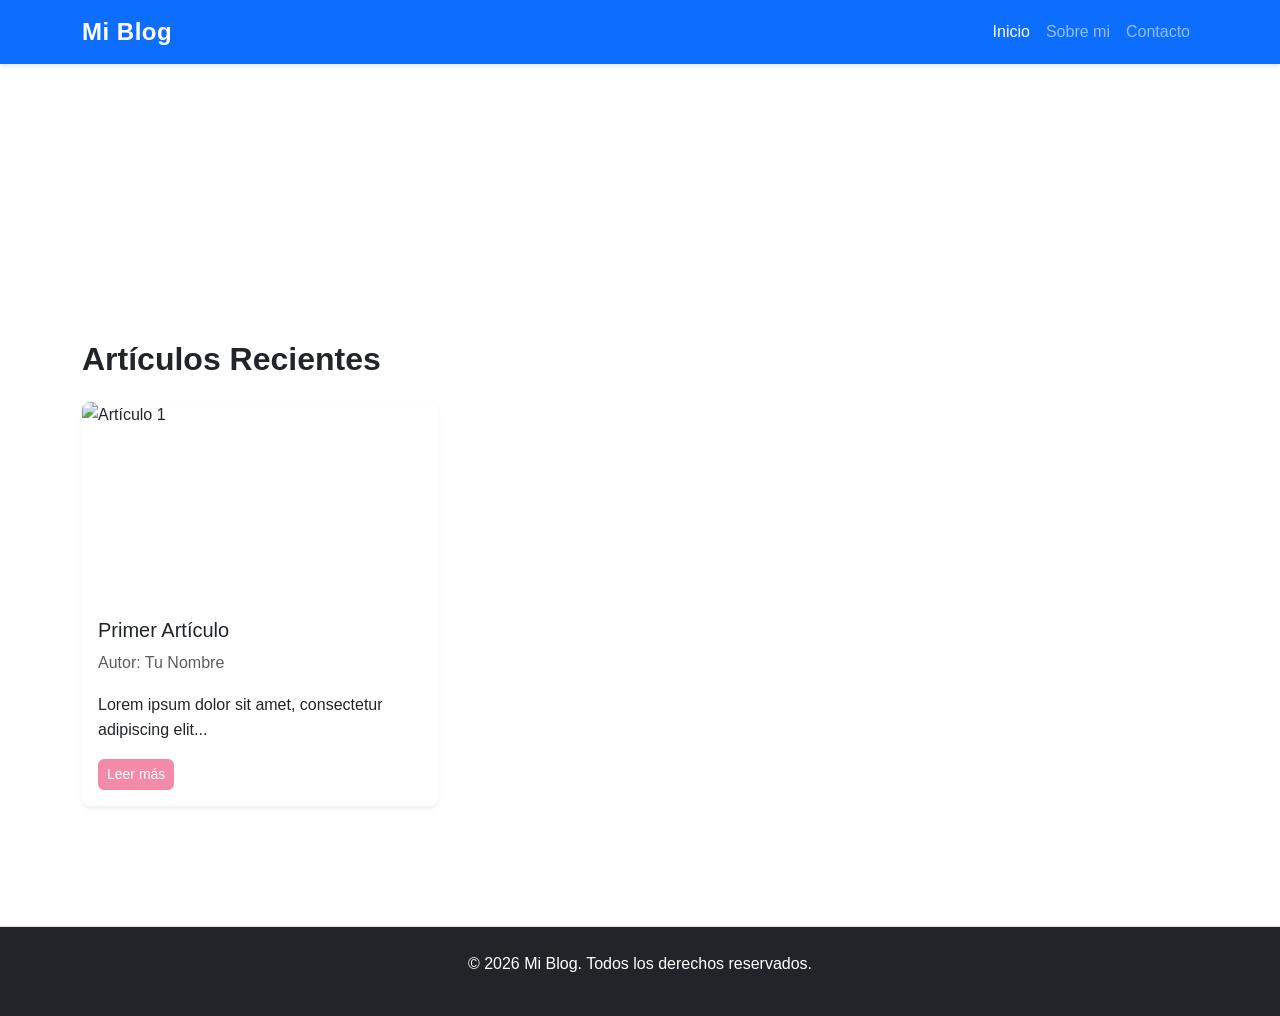
==== index.html @ 9a09533c "Agregado navbar con links activos" ====
<!DOCTYPE html>
<html lang="es">

<head>
    <meta charset="UTF-8">
    <meta name="viewport" content="width=device-width, initial-scale=1.0">
    <title>Mi Blog Personal</title>
    <!-- Bootstrap 5 CDN -->
    <link href="https://cdn.jsdelivr.net/npm/bootstrap@5.3.0/dist/css/bootstrap.min.css" rel="stylesheet">
    <!-- CSS personalizado -->
    <link rel="stylesheet" href="assets/styles.css">
</head>

<body>
    <!-- Navbar (COMPLETAR: agregar logo, links activos, menú colapsable) -->
    <nav class="navbar navbar-expand-md navbar-dark bg-primary sticky-top">
        <div class="container">
            <a class="navbar-brand fw-bold" href="index.html">Mi Blog</a>
            <!-- TODO: agregar toggler y nav-items -->
            <button class="navbar-toggler" type="button" data-bs-toggle="collapse" data-bs-target="#mainNavbar"
                aria-controls="mainNavbar" aria-expanded="false" aria-label="Toggle navigation">
                <span class="navbar-toggler-icon"></span>
            </button>

            <div class="collapse navbar-collapse" id="mainNavbar">
                <ul class="navbar-nav ms-auto">
                    <li class="nav-item">
                        <a class="nav-link active" aria-current="page" href="index.html">Inicio</a>
                    </li>
                    <li class="nav-item">
                        <a class="nav-link" href="about.html">Sobre mi</a>
                    </li>
                    <li class="nav-item">
                        <a class="nav-link" href="contact.html">Contacto</a>
                    </li>
                </ul>
            </div>
    </nav>

    <!-- Hero section -->
    <header class="bg-gradient text-white py-5">
        <div class="container text-center">
            <h1 class="display-4">Bienvenido a Mi Blog</h1>
            <p class="lead">Historias, tecnología y reflexiones</p>
        </div>
    </header>

    <!-- Main: listado de artículos -->
    <main class="py-5">
        <div class="container">
            <h2 class="mb-4">Artículos Recientes</h2>

            <!-- Grid de tarjetas (COMPLETAR: 3+ artículos) -->
            <div class="row">
                <div class="col-md-4 mb-4">
                    <div class="card h-100 shadow-sm">
                        <img src="assets/images/article-1.jpg" class="card-img-top" alt="Artículo 1">
                        <div class="card-body">
                            <h5 class="card-title">Primer Artículo</h5>
                            <p class="card-text text-muted">Autor: Tu Nombre</p>
                            <p class="card-text">Lorem ipsum dolor sit amet, consectetur adipiscing elit...</p>
                            <a href="#" class="btn btn-primary btn-sm">Leer más</a>
                        </div>
                    </div>
                </div>
                <!-- TODO: agregar 2 más -->
            </div>
        </div>
    </main>

    <!-- Footer -->
    <footer class="bg-dark text-white py-4 mt-5">
        <div class="container text-center">
            <p>&copy; 2026 Mi Blog. Todos los derechos reservados.</p>
            <!-- TODO: agregar redes sociales -->
        </div>
    </footer>

    <!-- Bootstrap JS -->
    <script src="https://cdn.jsdelivr.net/npm/bootstrap@5.3.0/dist/js/bootstrap.bundle.min.js"></script>
</body>

</html>
---- assets/styles.css ----
/* ===== Variables CSS ===== */
:root {
    --primary-color: #f38ba8;
    --text-color: #212529;
    --light-bg: #f8f9fa;
    --border-color: #dee2e6;
}

/* ===== Reset y base ===== */
* {
    margin: 0;
    padding: 0;
    box-sizing: border-box;
}

html {
    scroll-behavior: smooth;
}

body {
    font-family: Roboto, sans-serif;
    line-height: 1.6;
    color: var(--text-color);
}

/* ===== Tipografía ===== */
h1, h2, h3 {
    font-weight: 600;
    margin-bottom: 1rem;
}

a {
    text-decoration: none;
    transition: all 0.3s ease;
}

/* ===== Navbar ===== */
.navbar {
    box-shadow: 0 2px 4px rgb(0 0 0 / 10%);
}

.navbar-brand {
    font-size: 1.5rem;
    letter-spacing: 0.5px;
}

.navbar-brand:hover {
    opacity: 0.8;
}

/* ===== Hero Section ===== */
.bg-gradient {
    background: linear-gradient(135deg, #667eea 0%, #764ba2 100%);
}

/* ===== Cards ===== */
.card {
    border: none;
    border-radius: 8px;
    transition: transform 0.3s ease, box-shadow 0.3s ease;
}

.card:hover {
    transform: translateY(-5px);
    box-shadow: 0 8px 16px rgb(0 0 0 / 15%) !important;
}

.card-img-top {
    height: 200px;
    object-fit: cover;
    border-radius: 8px 8px 0 0;
}

/* ===== Botones ===== */
.btn {
    border-radius: 6px;
    font-weight: 500;
    transition: all 0.3s ease;
}

.btn-primary {
    background-color: var(--primary-color);
    border-color: var(--primary-color);
}

.btn-primary:hover {
    background-color: #0b5ed7;
    border-color: #0b5ed7;
    transform: translateY(-2px);
    box-shadow: 0 4px 8px rgb(13 110 253 / 30%);
}

/* ===== Formulario ===== */
.form-control {
    border: 1px solid var(--border-color);
    border-radius: 6px;
    padding: 0.75rem;
    transition: border-color 0.3s ease, box-shadow 0.3s ease;
}

.form-control:focus {
    border-color: var(--primary-color);
    box-shadow: 0 0 0 0.2rem rgb(13 110 253 / 25%);
}

/* Validación HTML5: estilos :valid e :invalid */
.form-control:valid {
    border-color: #198754;
    background-image: url("data:image/svg+xml,%3csvg xmlns='http://www.w3.org/2000/svg' viewBox='0 0 8 8'%3e%3cpath fill='%23198754' d='M.5 4.5L2 3l1-1 1 1 2-2 1 1-3 3-1 1-1-1-1-1z'/%3e%3c/svg%3e");
    background-repeat: no-repeat;
    background-position: right calc(0.375em + 0.1875rem) center;
    background-size: calc(0.75em + 0.375rem) calc(0.75em + 0.375rem);
    padding-right: calc(1.5em + 0.75rem);
}

.form-control:invalid {
    border-color: #dc3545;
    background-image: url("data:image/svg+xml,%3csvg xmlns='http://www.w3.org/2000/svg' viewBox='0 0 12 12' width='12' height='12' fill='none' stroke='%23dc3545' viewBox='0 0 12 12'%3e%3ccircle cx='6' cy='6' r='4.5'/%3e%3cpath stroke-linejoin='round' d='M5.8 3.6h.4L6 6.9h-.4z'/%3e%3ccircle cx='6' cy='8.2' r='.6' fill='%23dc3545' stroke='none'/%3e%3c/svg%3e");
    background-repeat: no-repeat;
    background-position: right calc(0.375em + 0.1875rem) center;
    background-size: calc(0.75em + 0.375rem) calc(0.75em + 0.375rem);
    padding-right: calc(1.5em + 0.75rem);
}

.invalid-feedback {
    display: none;
    width: 100%;
    margin-top: 0.25rem;
    font-size: 0.875em;
    color: #dc3545;
}

.was-validated .form-control:invalid ~ .invalid-feedback {
    display: block;
}

/* ===== Footer ===== */
footer {
    margin-top: auto;
    border-top: 1px solid var(--border-color);
}

footer a {
    color: #adb5bd;
}

/* ===== Accesibilidad ===== */
a:focus,
button:focus,
input:focus {
    outline: 2px solid var(--primary-color);
    outline-offset: 2px;
}

footer a:hover {
    color: white;
}

/* ===== Responsive ===== */
@media (width <= 768px) {
    h1 {
        font-size: 2rem;
    }

    .navbar-brand {
        font-size: 1.2rem;
    }

    .card {
        margin-bottom: 1.5rem;
    }

    .btn-lg {
        padding: 0.75rem 1.5rem;
        font-size: 1rem;
    }
}

/* Skip to main content link */
.skip-link {
    position: absolute;
    top: -40px;
    left: 0;
    background: var(--primary-color);
    color: white;
    padding: 8px;
    text-decoration: none;
}

.skip-link:focus {
    top: 0;
}
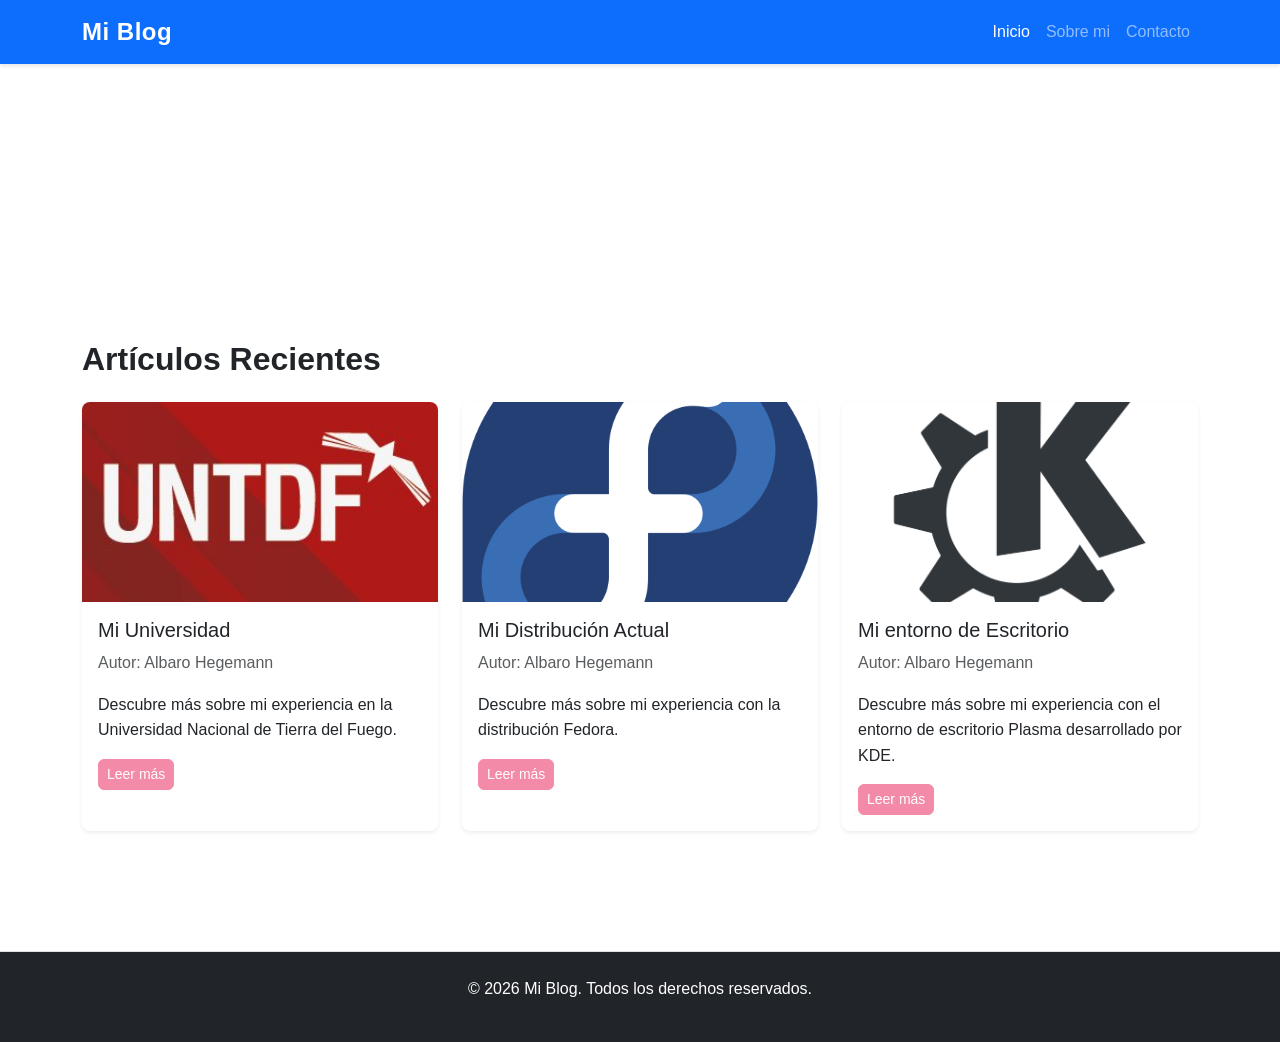
==== commit 890295b1: "Agregados 3 articulos nuevos" ====
--- a/index.html
+++ b/index.html
@@ -25,7 +25,7 @@
             <div class="collapse navbar-collapse" id="mainNavbar">
                 <ul class="navbar-nav ms-auto">
                     <li class="nav-item">
-                        <a class="nav-link active" aria-current="page" href="index.html">Inicio</a>
+                        <a class="nav-link active" href="index.html">Inicio</a>
                     </li>
                     <li class="nav-item">
                         <a class="nav-link" href="about.html">Sobre mi</a>
@@ -35,6 +35,7 @@
                     </li>
                 </ul>
             </div>
+        </div>
     </nav>
 
     <!-- Hero section -->
@@ -54,16 +55,38 @@
             <div class="row">
                 <div class="col-md-4 mb-4">
                     <div class="card h-100 shadow-sm">
-                        <img src="assets/images/article-1.jpg" class="card-img-top" alt="Artículo 1">
+                        <img src="assets/images/UNTDF.jpg" class="card-img-top" alt="Logo de la UNTDF">
                         <div class="card-body">
-                            <h5 class="card-title">Primer Artículo</h5>
-                            <p class="card-text text-muted">Autor: Tu Nombre</p>
-                            <p class="card-text">Lorem ipsum dolor sit amet, consectetur adipiscing elit...</p>
+                            <h5 class="card-title">Mi Universidad</h5>
+                            <p class="card-text text-muted">Autor: Albaro Hegemann</p>
+                            <p class="card-text">Descubre más sobre mi experiencia en la Universidad Nacional de Tierra del Fuego.</p>
                             <a href="#" class="btn btn-primary btn-sm">Leer más</a>
                         </div>
                     </div>
                 </div>
                 <!-- TODO: agregar 2 más -->
+                <div class="col-md-4 mb-4">
+                    <div class="card h-100 shadow-sm">
+                        <img src="assets/images/Fedora_logo.png" class="card-img-top" alt="Logo del Proyecto Fedora">
+                        <div class="card-body">
+                            <h5 class="card-title">Mi Distribución Actual</h5>
+                            <p class="card-text text-muted">Autor: Albaro Hegemann</p>
+                            <p class="card-text">Descubre más sobre mi experiencia con la distribución Fedora.</p>
+                            <a href="#" class="btn btn-primary btn-sm">Leer más</a>
+                        </div>
+                    </div>
+                </div>
+                <div class="col-md-4 mb-4">
+                    <div class="card h-100 shadow-sm">
+                        <img src="assets/images/KDE_logo.png" class="card-img-top" alt="Logo de KDE">
+                        <div class="card-body">
+                            <h5 class="card-title">Mi entorno de Escritorio</h5>
+                            <p class="card-text text-muted">Autor: Albaro Hegemann</p>
+                            <p class="card-text">Descubre más sobre mi experiencia con el entorno de escritorio Plasma desarrollado por KDE.</p>
+                            <a href="#" class="btn btn-primary btn-sm">Leer más</a>
+                        </div>
+                    </div>
+                </div>
             </div>
         </div>
     </main>
